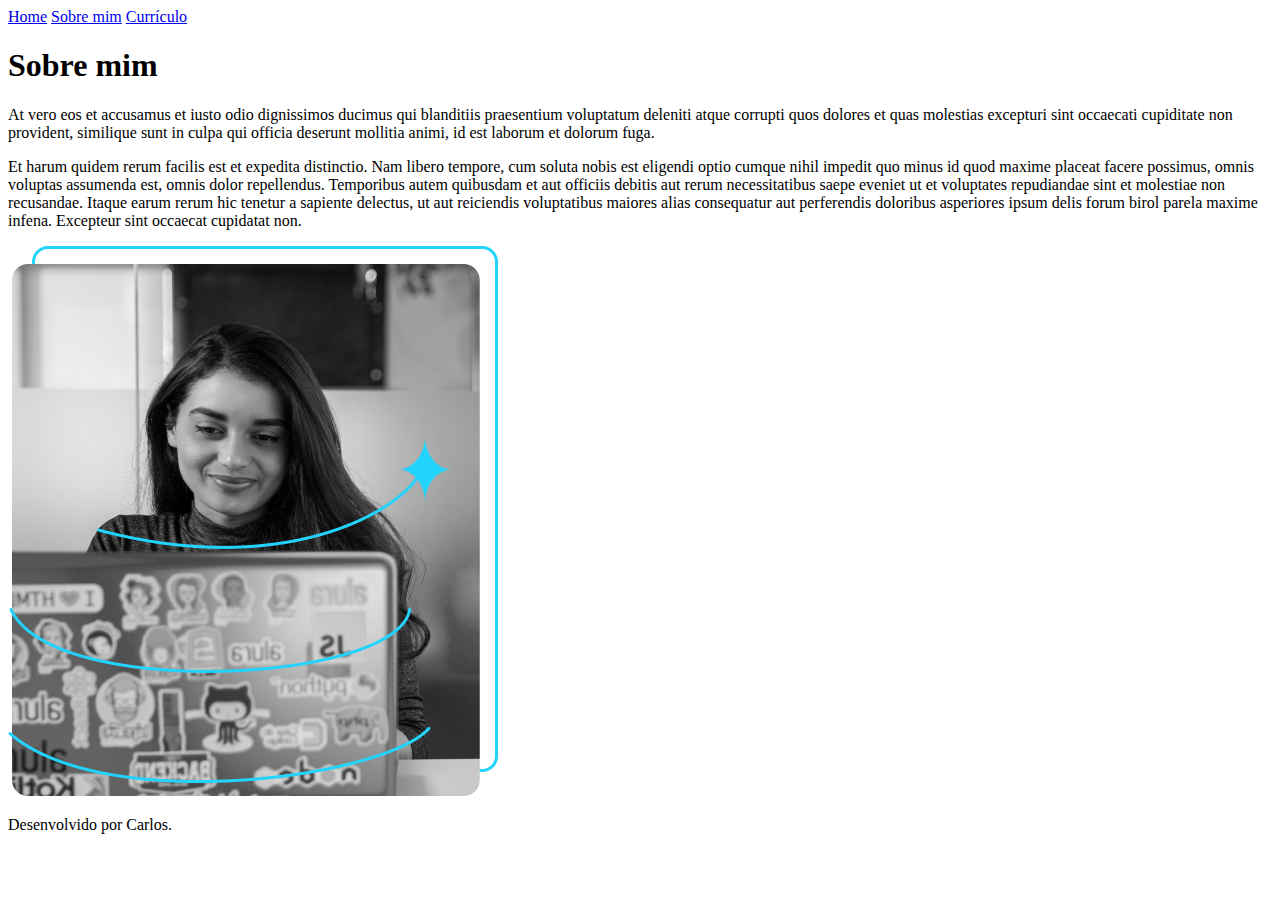
==== about.html @ 18206b88 "primeiro commit" ====
<!DOCTYPE html>
<html lang="pt-br">
<head>
    <meta charset="UTF-8">
    <meta name="viewport" content="width=device-width, initial-scale=1.0">
    <title>Sobre mim</title>
    <link rel="stylesheet" href="./styles/style.css">
</head>
<body>
    <header class="cabecalho">
        <nav class="cabecalho__menu">
            <a class="cabecalho__menu__link" href="index.html">Home</a>
            <a class="cabecalho__menu__link" href="about.html">Sobre mim</a>
            <a class="cabecalho__menu__link" href="curriculo.html">Currículo</a>
        </nav>
    </header>  
    
    
    <main class="apresentacao">
        <section class="apresentacao__conteudo">
            <h1 class="apresentacao__conteudo__titulo">Sobre mim</h1>
            <p class="apresentacao__conteudo__texto">
                At vero eos et accusamus et iusto odio dignissimos ducimus qui blanditiis praesentium voluptatum deleniti atque corrupti quos dolores et quas molestias excepturi sint occaecati cupiditate non provident, similique sunt in culpa qui officia deserunt mollitia animi, id est laborum et dolorum fuga.
            </p>

            <p class="apresentacao__conteudo__texto">
                Et harum quidem rerum facilis est et expedita distinctio. Nam libero tempore, cum soluta nobis est eligendi optio cumque nihil impedit quo minus id quod maxime placeat facere possimus, omnis voluptas assumenda est, omnis dolor repellendus. Temporibus autem quibusdam et aut officiis debitis aut rerum necessitatibus saepe eveniet ut et voluptates repudiandae sint et molestiae non recusandae. Itaque earum rerum hic tenetur a sapiente delectus, ut aut reiciendis voluptatibus maiores alias consequatur aut perferendis doloribus asperiores ipsum delis forum birol parela maxime infena. Excepteur sint occaecat cupidatat non.
            </p>
        </section>

        <img class="apresentacao__imagem" src="./assets/imagem.png" alt="Foto da Desenvolvedora">
    </main>


    <footer class="rodape">
        <p>Desenvolvido por Carlos.</p>
    </footer>
</body>
</html>
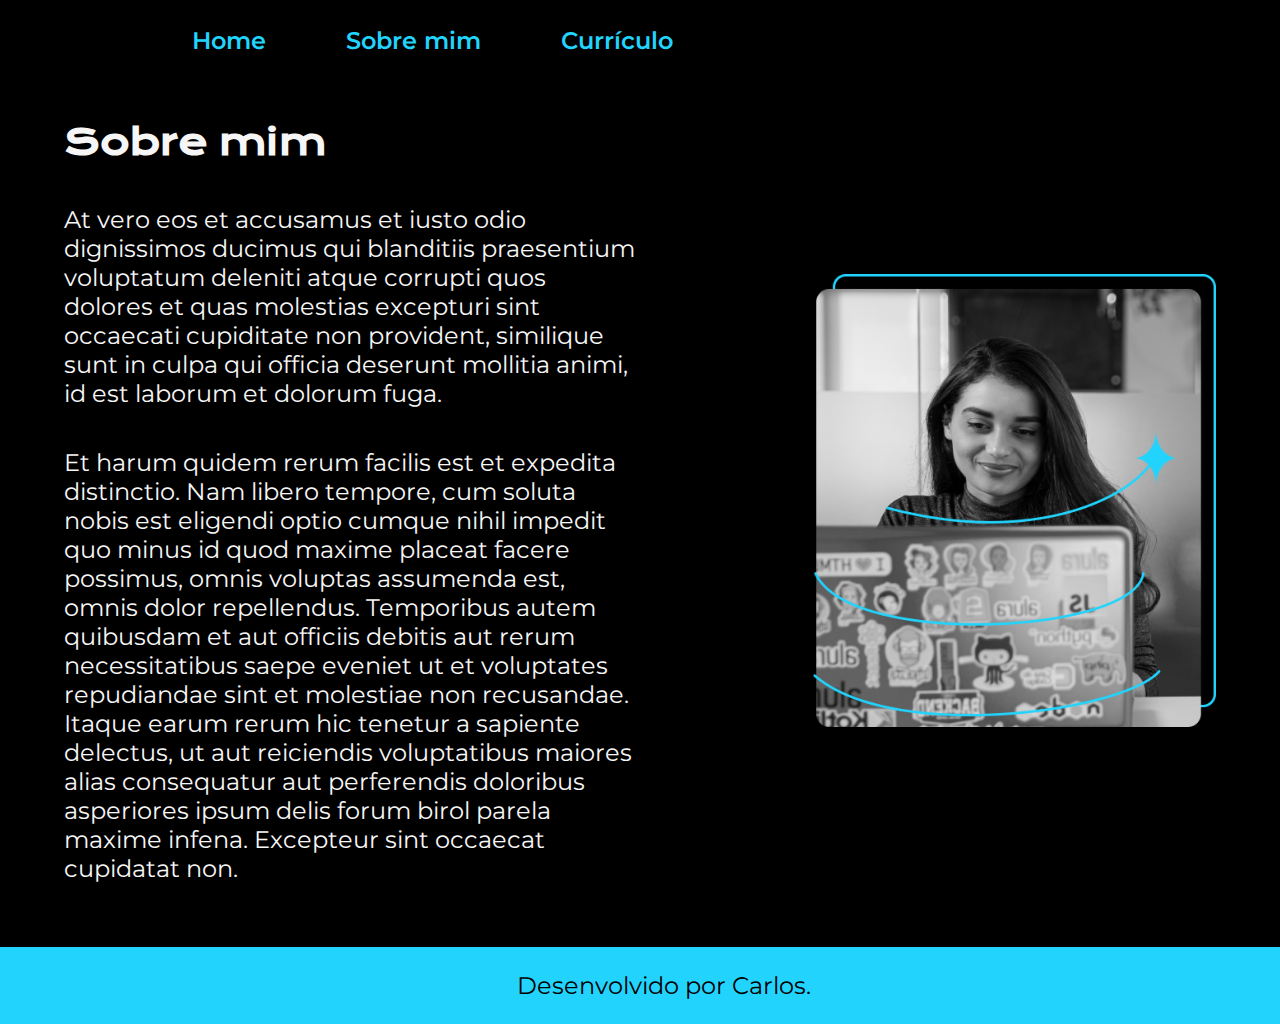
==== commit 20813350: "update about and resume" ====
--- a/about.html
+++ b/about.html
@@ -4,7 +4,7 @@
     <meta charset="UTF-8">
     <meta name="viewport" content="width=device-width, initial-scale=1.0">
     <title>Sobre mim</title>
-    <link rel="stylesheet" href="./styles/style.css">
+    <link rel="stylesheet" href="style.css">
 </head>
 <body>
     <header class="cabecalho">
--- a/style.css
+++ b/style.css
@@ -0,0 +1,178 @@
+@import url('https://fonts.googleapis.com/css2?family=Krona+One&family=Montserrat:ital@0;1&display=swap');
+
+:root {
+    --cor-primaria: #000000;
+    --cor-secundaria: #F6F6F6;
+    --cor-terciaria: #22D4FD;
+    --cor-quartenaria: beige;
+    --cor-hover: #c7c6c6;
+
+    --font-principal: 'Krona One', sans-serif;
+    --font-secundaria: 'Montserrat', sans-serif;
+}
+
+* {
+    margin: 0;
+    padding: 1;
+}
+
+body {
+    box-sizing:border-box;
+    background-color: var(--cor-primaria);
+    color: var(--cor-secundaria);
+    font-family: var(--font-secundaria);
+    cursor:default;
+}
+
+.cabecalho {
+    padding: 2% 0% 0% 15%;
+}
+
+.cabecalho__menu {
+    display: flex;
+    gap: 80px;
+}
+
+.cabecalho__menu__link { 
+    font-family: var(--font-secundaria);
+    font-size: 1.5rem;
+    font-weight: 600;
+    color: var(--cor-terciaria);
+    text-decoration: none;
+}
+
+.cabecalho__menu__link:hover {
+    color: var(--cor-quartiaria);
+}
+
+.apresentacao {
+    padding: 5%;
+    display: flex;
+    align-items: center;
+    justify-content: space-between;
+    gap: 82px;
+}
+
+.apresentacao__conteudo {
+    width: 50%;
+    display: flex;
+    flex-direction: column;
+    gap: 40px;
+}
+
+.apresentacao__conteudo__titulo {
+    font-family: var(--font-principal);
+    font-size: 2.25rem;
+}
+
+.titulo-destaque {
+    color: var(--cor-terciaria);
+}
+
+.apresentacao__conteudo__texto {
+    font-family: var(--font-secundaria);
+    font-size: 1.5rem;
+}
+
+.apresentacao__conteudo__links {
+    display: flex;
+    flex-direction: column;
+    align-items: center;
+    gap: 32px;
+    justify-content: space-between;
+}
+
+.apresentacao__links__subtitulo {
+    font-family: var(--font-principal);
+    font-weight: 400;
+    font-size: 1.5rem;
+}
+
+
+.apresentacao__links__navegacao {
+    display: flex;
+    justify-content: center;
+    gap: 16px;
+    border: 2px solid var(--cor-terciaria);
+    width: 50%;
+    text-align: center;
+    border-radius: 8px;
+    font-size: 1.5rem;
+    padding: 21.5px 0;
+    text-decoration: none;
+    color: var(--cor-secundaria);
+    font-family: var(--font-secundaria);
+    font-weight: 600;
+}
+
+.apresentacao__links__navegacao:hover {
+    background-color: var(--cor-hover)
+}
+
+.apresentacao__imagem {
+    width: 35%;
+}
+
+.rodape {
+    width: 100%;
+    font-family: var(--font-secundaria);
+    font-size: 1.5rem;
+    font-weight: 400;
+    text-align: center;
+    color: var(--cor-primaria);
+    background-color: var(--cor-terciaria);
+    padding: 24px;
+}
+
+@media (max-width: 1200px) {
+    .cabecalho {
+        padding: 8% 8% 8% 13%;
+    }
+
+
+    .cabecalho__menu {
+        justify-content: center;
+    }
+
+    .apresentacao {
+        flex-direction: column-reverse;
+        padding: 5% 5% 5% 10%;
+    }
+
+    .apresentacao__conteudo {
+        width: auto;
+        text-align: center;
+    }
+}
+
+@media (max-width: 605px) {
+    .cabecalho__menu {
+        flex-direction: column;
+        align-items: center;
+        gap: 50px;
+    }
+
+    .apresentacao__conteudo {
+        text-align: center;
+    }
+
+    .apresentacao__imagem {
+        width: 60%;
+    }
+}
+
+/* Códigos do Currículo */
+
+.apresentacao__conteudo__lista {
+    color: var(--cor-secundaria);
+    font-size: 1.5rem;
+}
+
+.certificado-link {
+    color: var(--cor-terciaria);
+    text-decoration: none;
+}
+
+.certificado-link:hover {
+    color: var(--cor-quartiaria);
+}
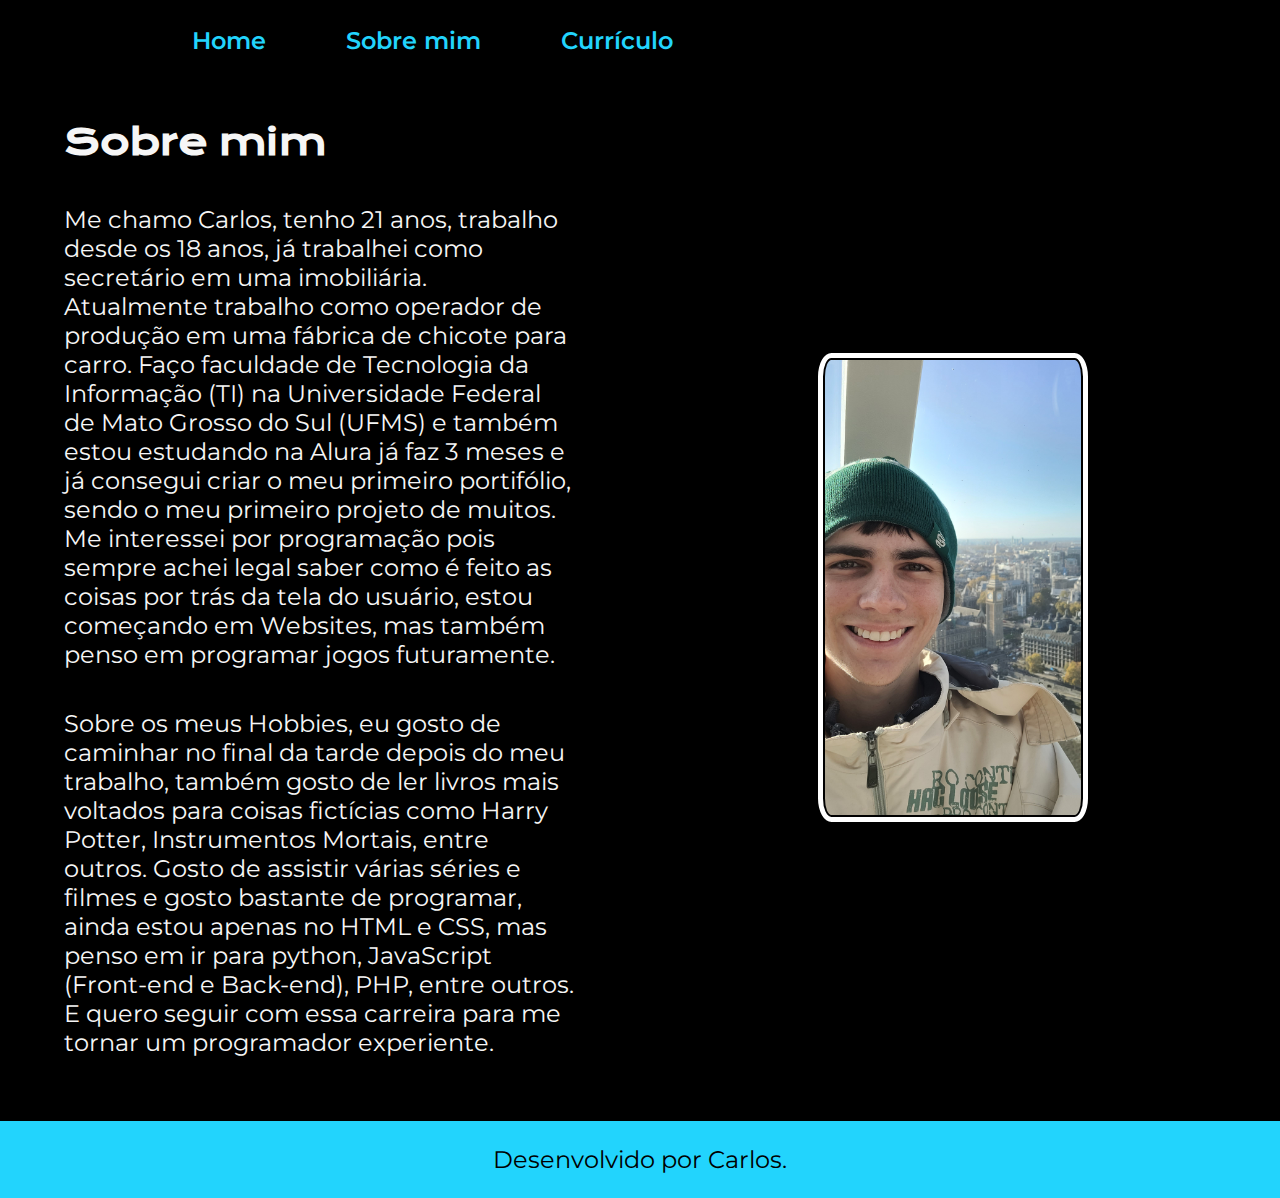
==== commit c0908fa5: "alteração de conteúdo" ====
--- a/about.html
+++ b/about.html
@@ -20,15 +20,15 @@
         <section class="apresentacao__conteudo">
             <h1 class="apresentacao__conteudo__titulo">Sobre mim</h1>
             <p class="apresentacao__conteudo__texto">
-                At vero eos et accusamus et iusto odio dignissimos ducimus qui blanditiis praesentium voluptatum deleniti atque corrupti quos dolores et quas molestias excepturi sint occaecati cupiditate non provident, similique sunt in culpa qui officia deserunt mollitia animi, id est laborum et dolorum fuga.
+                Me chamo Carlos, tenho 21 anos, trabalho desde os 18 anos, já trabalhei como secretário em uma imobiliária. Atualmente trabalho como operador de produção em uma fábrica de chicote para carro. Faço faculdade de Tecnologia da Informação (TI) na Universidade Federal de Mato Grosso do Sul (UFMS) e também estou estudando na Alura já faz 3 meses e já consegui criar o meu primeiro portifólio, sendo o meu primeiro projeto de muitos. Me interessei por programação pois sempre achei legal saber como é feito as coisas por trás da tela do usuário, estou começando em Websites, mas também penso em programar jogos futuramente.
             </p>
 
             <p class="apresentacao__conteudo__texto">
-                Et harum quidem rerum facilis est et expedita distinctio. Nam libero tempore, cum soluta nobis est eligendi optio cumque nihil impedit quo minus id quod maxime placeat facere possimus, omnis voluptas assumenda est, omnis dolor repellendus. Temporibus autem quibusdam et aut officiis debitis aut rerum necessitatibus saepe eveniet ut et voluptates repudiandae sint et molestiae non recusandae. Itaque earum rerum hic tenetur a sapiente delectus, ut aut reiciendis voluptatibus maiores alias consequatur aut perferendis doloribus asperiores ipsum delis forum birol parela maxime infena. Excepteur sint occaecat cupidatat non.
+                Sobre os meus Hobbies, eu gosto de caminhar no final da tarde depois do meu trabalho, também gosto de ler livros mais voltados para coisas fictícias como Harry Potter, Instrumentos Mortais, entre outros. Gosto de assistir várias séries e filmes e gosto bastante de programar, ainda estou apenas no HTML e CSS, mas penso em ir para python, JavaScript (Front-end e Back-end), PHP, entre outros. E quero seguir com essa carreira para me tornar um programador experiente.
             </p>
         </section>
 
-        <img class="apresentacao__imagem" src="./assets/imagem.png" alt="Foto da Desenvolvedora">
+        <img class="apresentacao__imagem" src="./assets/Carlos Xavier.jpg" alt="Foto da Desenvolvedora">
     </main>
 
 
--- a/style.css
+++ b/style.css
@@ -46,7 +46,7 @@
 }
 
 .apresentacao {
-    padding: 5%;
+    padding: 5% 15% 5% 5%;
     display: flex;
     align-items: center;
     justify-content: space-between;
@@ -110,11 +110,13 @@
 }
 
 .apresentacao__imagem {
-    width: 35%;
+    width: 25%;
+    border-radius: 5%;
+    border: 5px solid white;
+    padding: 2px;
 }
 
 .rodape {
-    width: 100%;
     font-family: var(--font-secundaria);
     font-size: 1.5rem;
     font-weight: 400;
@@ -157,7 +159,7 @@
     }
 
     .apresentacao__imagem {
-        width: 60%;
+        width: 40%;
     }
 }
 
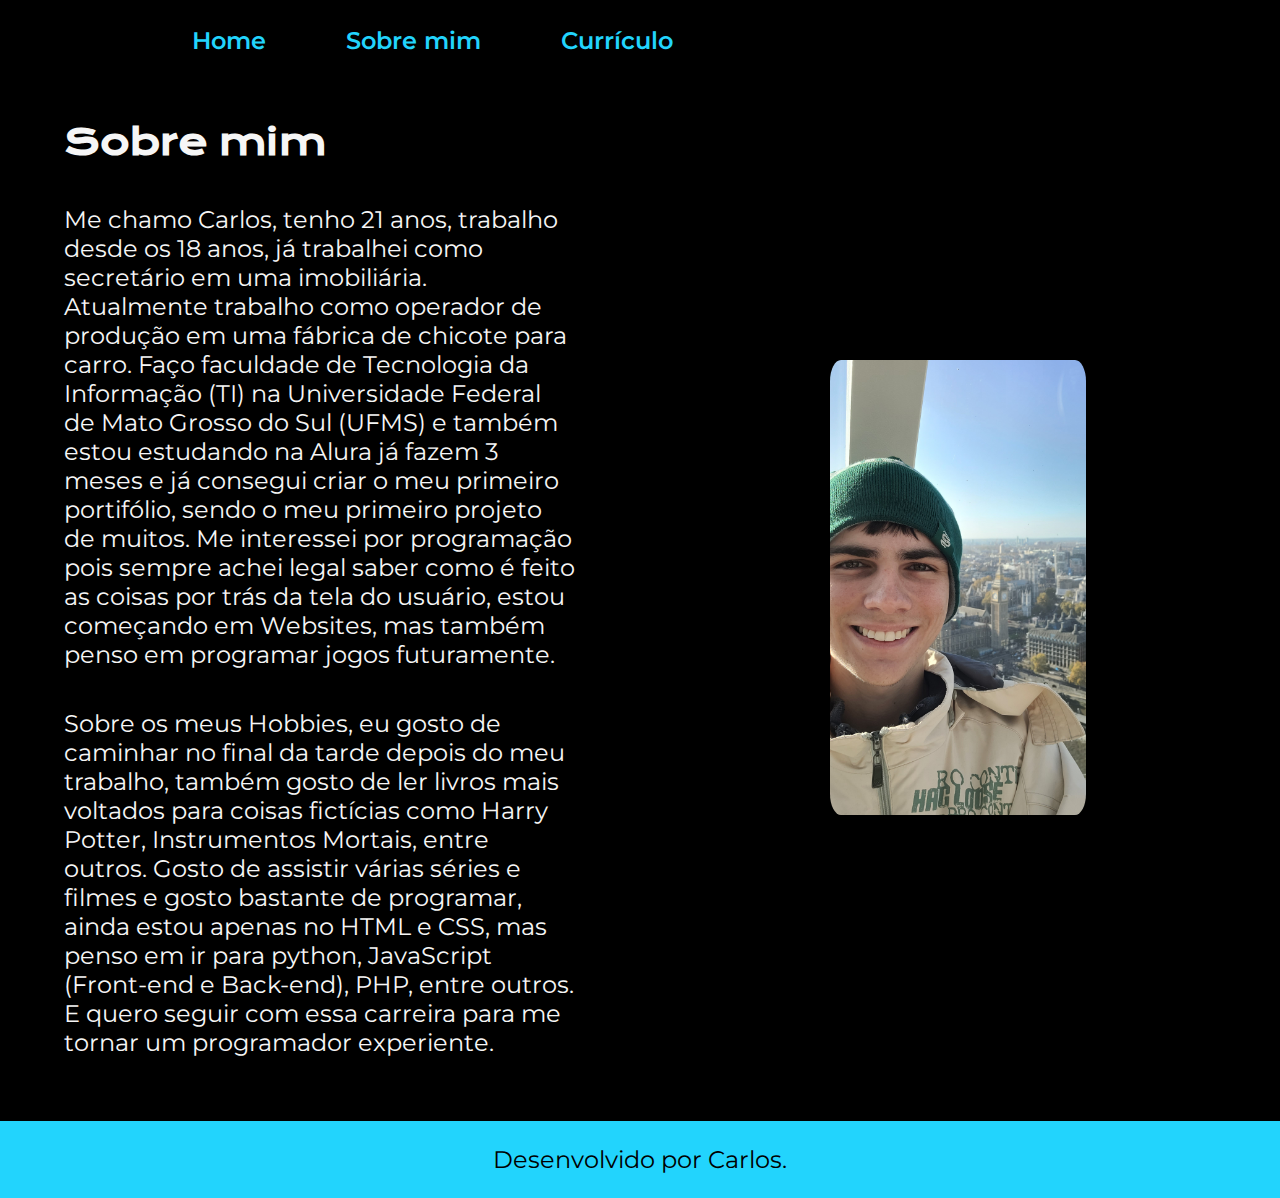
==== commit 79a8d028: "update" ====
--- a/about.html
+++ b/about.html
@@ -20,7 +20,7 @@
         <section class="apresentacao__conteudo">
             <h1 class="apresentacao__conteudo__titulo">Sobre mim</h1>
             <p class="apresentacao__conteudo__texto">
-                Me chamo Carlos, tenho 21 anos, trabalho desde os 18 anos, já trabalhei como secretário em uma imobiliária. Atualmente trabalho como operador de produção em uma fábrica de chicote para carro. Faço faculdade de Tecnologia da Informação (TI) na Universidade Federal de Mato Grosso do Sul (UFMS) e também estou estudando na Alura já faz 3 meses e já consegui criar o meu primeiro portifólio, sendo o meu primeiro projeto de muitos. Me interessei por programação pois sempre achei legal saber como é feito as coisas por trás da tela do usuário, estou começando em Websites, mas também penso em programar jogos futuramente.
+                Me chamo Carlos, tenho 21 anos, trabalho desde os 18 anos, já trabalhei como secretário em uma imobiliária. Atualmente trabalho como operador de produção em uma fábrica de chicote para carro. Faço faculdade de Tecnologia da Informação (TI) na Universidade Federal de Mato Grosso do Sul (UFMS) e também estou estudando na Alura já fazem 3 meses e já consegui criar o meu primeiro portifólio, sendo o meu primeiro projeto de muitos. Me interessei por programação pois sempre achei legal saber como é feito as coisas por trás da tela do usuário, estou começando em Websites, mas também penso em programar jogos futuramente.
             </p>
 
             <p class="apresentacao__conteudo__texto">
--- a/style.css
+++ b/style.css
@@ -112,7 +112,6 @@
 .apresentacao__imagem {
     width: 25%;
     border-radius: 5%;
-    border: 5px solid white;
     padding: 2px;
 }
 
@@ -168,6 +167,9 @@
 .apresentacao__conteudo__lista {
     color: var(--cor-secundaria);
     font-size: 1.5rem;
+    display: flex;
+    flex-direction: column;
+    gap: 15px;
 }
 
 .certificado-link {
